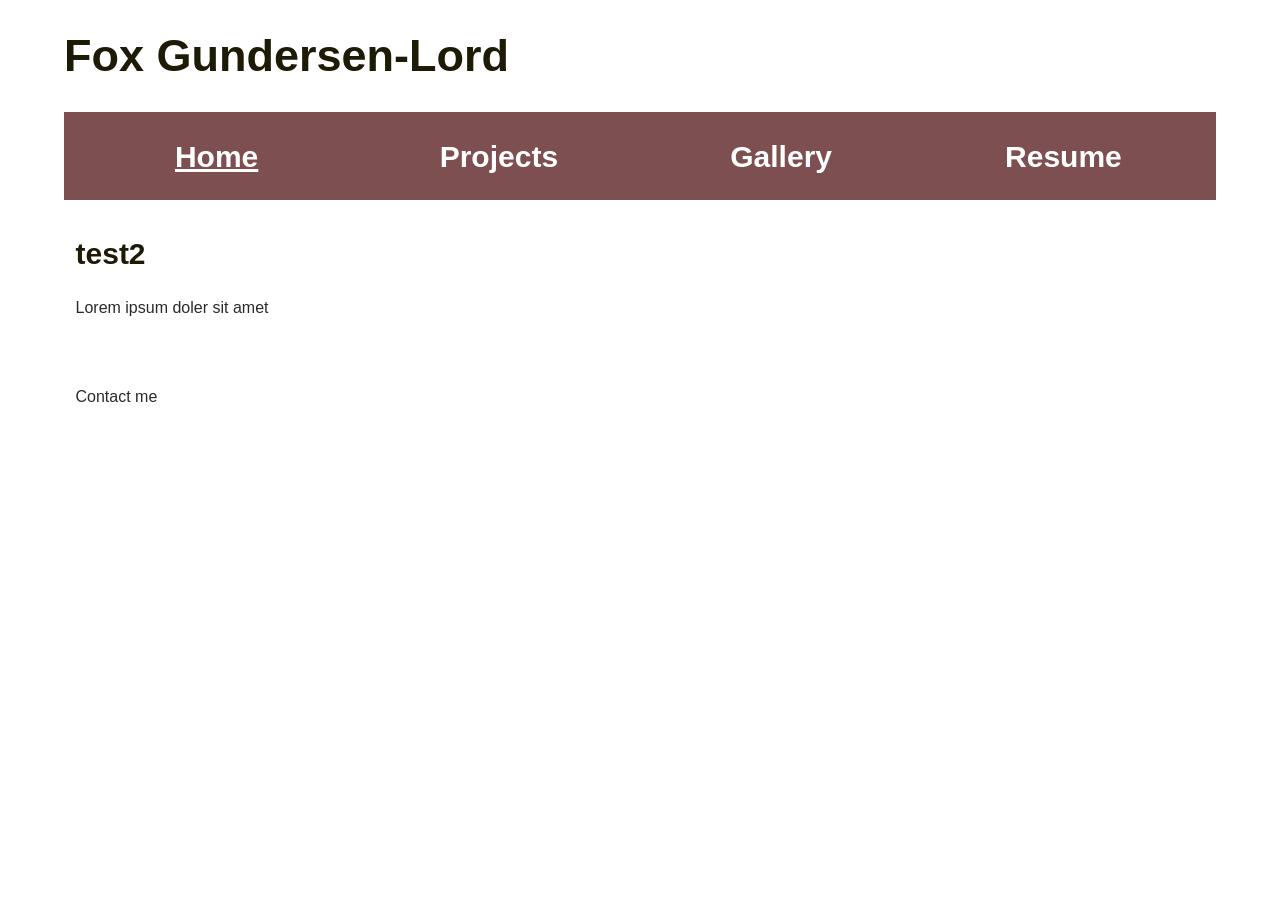
==== home/index.html @ d6d43409 "fixed bugs rofl" ====
<!doctype html>
<html lang=en-US>
  <head>
    <meta charset="utf-8" />
    <link rel="stylesheet" href="../style.css" />
  </head>
  <body>
    <header>
      <h1>Fox Gundersen-Lord</h1>
    </header>
    <nav>
      <ul>
        <li><span class="currentPage"><a href="#">home</a></span></li>
        <li><a href="#">projects</a></li>
        <li><a href="#">gallery</a></li>
        <li><a href="#">resume</a></li>
      </ul>
    </nav>
    <main>
      <article>
        <h2>test2</h2>
        <p>Lorem ipsum doler sit amet</p>
      </article>
    </main>
    <footer>
      <p>Contact me</p>  
    </footer>
  </body>
</html>
---- style.css ----
/* || General setup */

html, body {
  margin: 0;
  padding: 0;
}

html {
  font-size: 10px;
  background-color: #ffffff;
}

body {
  width: 90%;
  margin: 0 auto;
}

/* || typography */

h1, h2, h3 {
  font-family: 'Helvetica', Ariel, sans-serif;
  color: #1d1a05;
  text-align: left;
}

p, input, li {
  font-family: 'Helvetica';
  color: #2a2a2a;
}

h1 {
  font-size: 4.5rem;
}

h2 {
  font-size: 3rem;
}

h3 {
  font-size: 2.2rem;
}

p, li {
  font-size: 1.6rem;
  line-height: 1.5;
}

/* || header layout */

nav, article, aside, footer {
  padding: 1%;
}

nav {
  height: 65px;
  background-color: #7d4f50;
  display: flex;
  margin-bottom: 0px;
}

nav ul {
  padding: 0;
  list-style-type: none;
  flex: 2;
  display: flex;
}

nav li {
  display: inline;
  text-align: center;
  flex: 1;
}

nav a {
  display: inline-block;
  font-size: 3rem;
  text-transform: capitalize;
  text-decoration: none;
  font-family: "Helvetica Neue", Arial, sans-serif;
  font-weight: bold;
  color: white;
}

nav form {
  flex: 1;
  display: flex;
  align-items: center;
  height: 100%;
  padding: 0 2em;
}

input {
  font-size: 1.6rem;
  height: 32px;
}

input[type="search"] {
  flex: 3;
}

input[type="submit"] {
  flex: 1;
  margin-left: 1rem;
  background: #333;
  border: 0;
  color: white;
}

/* || main layout */

main {
  display: flex;
}

article {
  flex: 4;
}

aside {
  flex: 1;
  margin-left: 10px;
  background-color: #ff80ff;
}

aside li {
  padding-bottom: 10px;
}

.currentPage a {
  text-decoration-line: underline;
}

footer {
  margin-top: 10px;
}
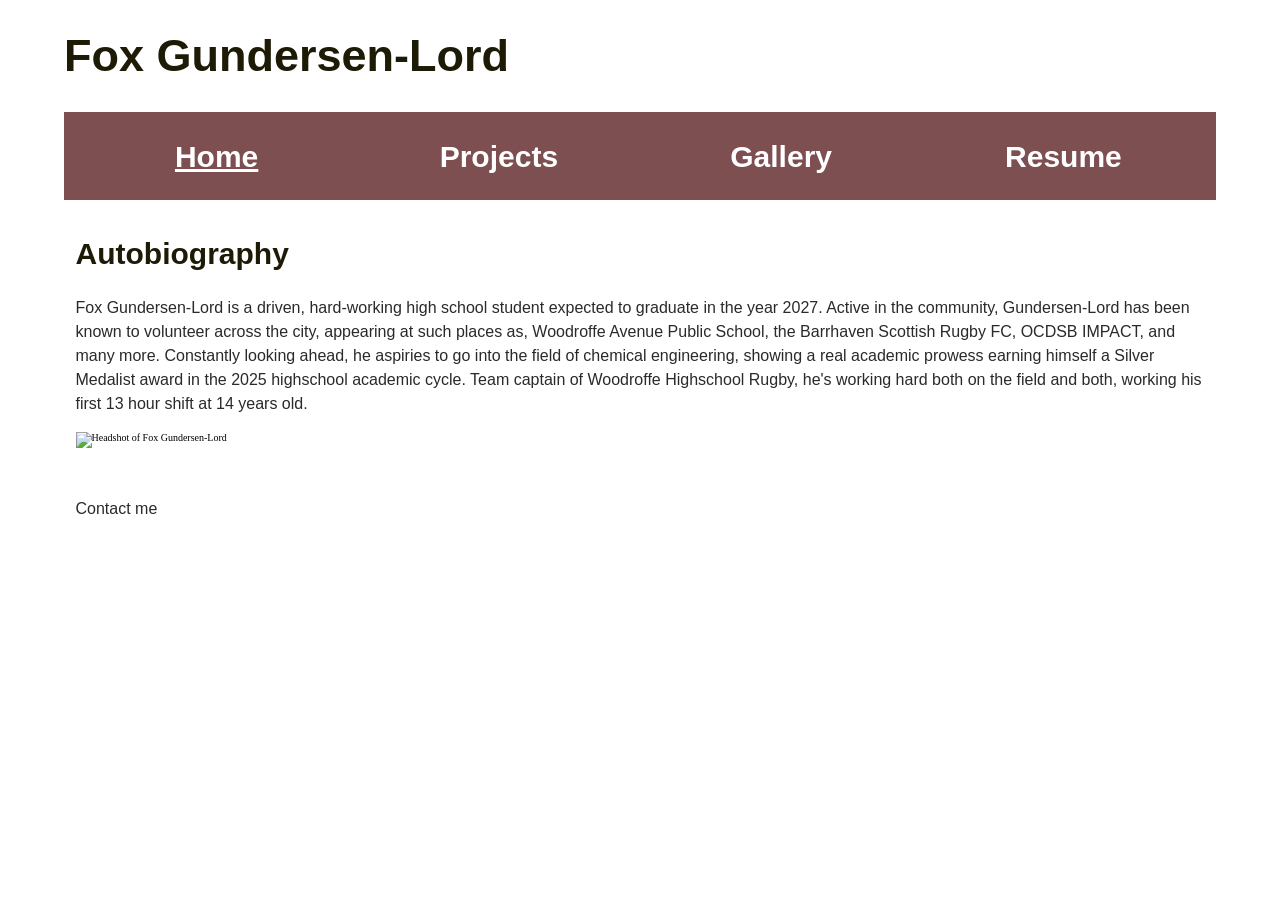
==== commit c2ce735d: "Updated homepage to add autobiography" ====
--- a/home/index.html
+++ b/home/index.html
@@ -18,8 +18,8 @@
     </nav>
     <main>
       <article>
-        <h2>test2</h2>
-        <p>Lorem ipsum doler sit amet</p>
+        <h2>Autobiography</h2>
+        <div class=autobiography><p>Fox Gundersen-Lord is a driven, hard-working high school student expected to graduate in the year 2027. Active in the community, Gundersen-Lord has been known to volunteer across the city, appearing at such places as, Woodroffe Avenue Public School, the Barrhaven Scottish Rugby FC, OCDSB IMPACT, and many more. Constantly looking ahead, he aspiries to go into the field of chemical engineering, showing a real academic prowess earning himself a Silver Medalist award in the 2025 highschool academic cycle. Team captain of Woodroffe Highschool Rugby, he's working hard both on the field and both, working his first 13 hour shift at 14 years old.</p><img src=/headshot.png alt="Headshot of Fox Gundersen-Lord" height=400 width=300 /></div>
       </article>
     </main>
     <footer>
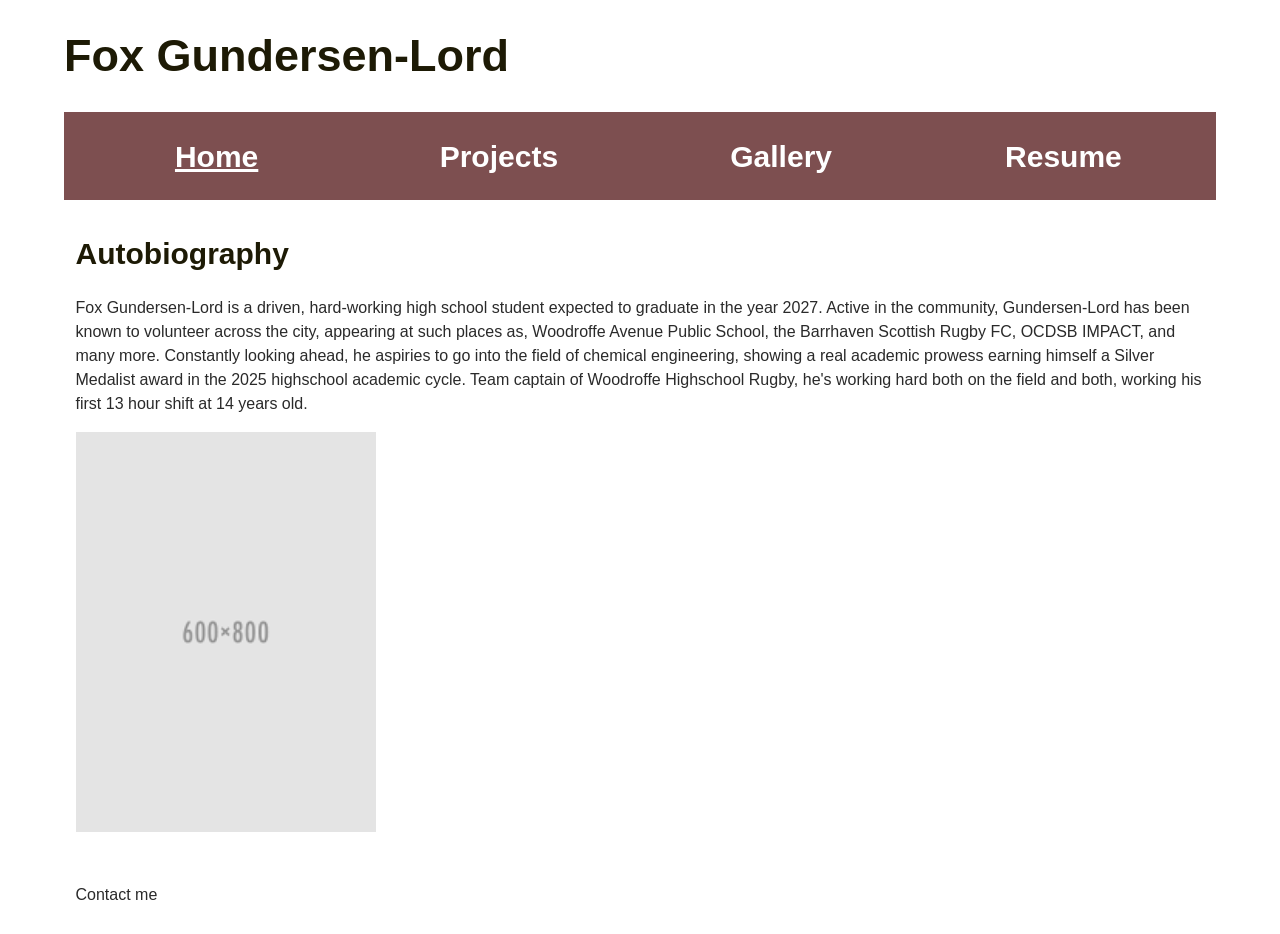
==== commit b85ed74b: "updated homepage" ====
--- a/home/index.html
+++ b/home/index.html
@@ -10,16 +10,27 @@
     </header>
     <nav>
       <ul>
-        <li><span class="currentPage"><a href="#">home</a></span></li>
-        <li><a href="#">projects</a></li>
-        <li><a href="#">gallery</a></li>
-        <li><a href="#">resume</a></li>
+        <li><span class="currentPage"><a href="../home/">home</a></span></li>
+        <li><a href="../projects/">projects</a></li>
+        <li><a href="../gallery/">gallery</a></li>
+        <li><a href="../resume/">resume</a></li>
       </ul>
     </nav>
     <main>
       <article>
         <h2>Autobiography</h2>
-        <div class=autobiography><p>Fox Gundersen-Lord is a driven, hard-working high school student expected to graduate in the year 2027. Active in the community, Gundersen-Lord has been known to volunteer across the city, appearing at such places as, Woodroffe Avenue Public School, the Barrhaven Scottish Rugby FC, OCDSB IMPACT, and many more. Constantly looking ahead, he aspiries to go into the field of chemical engineering, showing a real academic prowess earning himself a Silver Medalist award in the 2025 highschool academic cycle. Team captain of Woodroffe Highschool Rugby, he's working hard both on the field and both, working his first 13 hour shift at 14 years old.</p><img src=/headshot.png alt="Headshot of Fox Gundersen-Lord" height=400 width=300 /></div>
+        <div class=autobiography>
+            <p>
+                Fox Gundersen-Lord is a driven, hard-working high school student expected to graduate in the year 2027. Active
+                 in the community, Gundersen-Lord has been known to volunteer across the city, appearing at such places as, 
+                 Woodroffe Avenue Public School, the Barrhaven Scottish Rugby FC, OCDSB IMPACT, and many more. Constantly 
+                 looking ahead, he aspiries to go into the field of chemical engineering, showing a real academic prowess 
+                 earning himself a Silver Medalist award in the 2025 highschool academic cycle. Team captain of Woodroffe 
+                 Highschool Rugby, he's working hard both on the field and both, working his first 13 hour shift at 14 years 
+                 old.
+            </p>
+            <img src="./headshot.png" alt="Headshot of Fox Gundersen-Lord" height=400 width=300 />
+        </div>
       </article>
     </main>
     <footer>
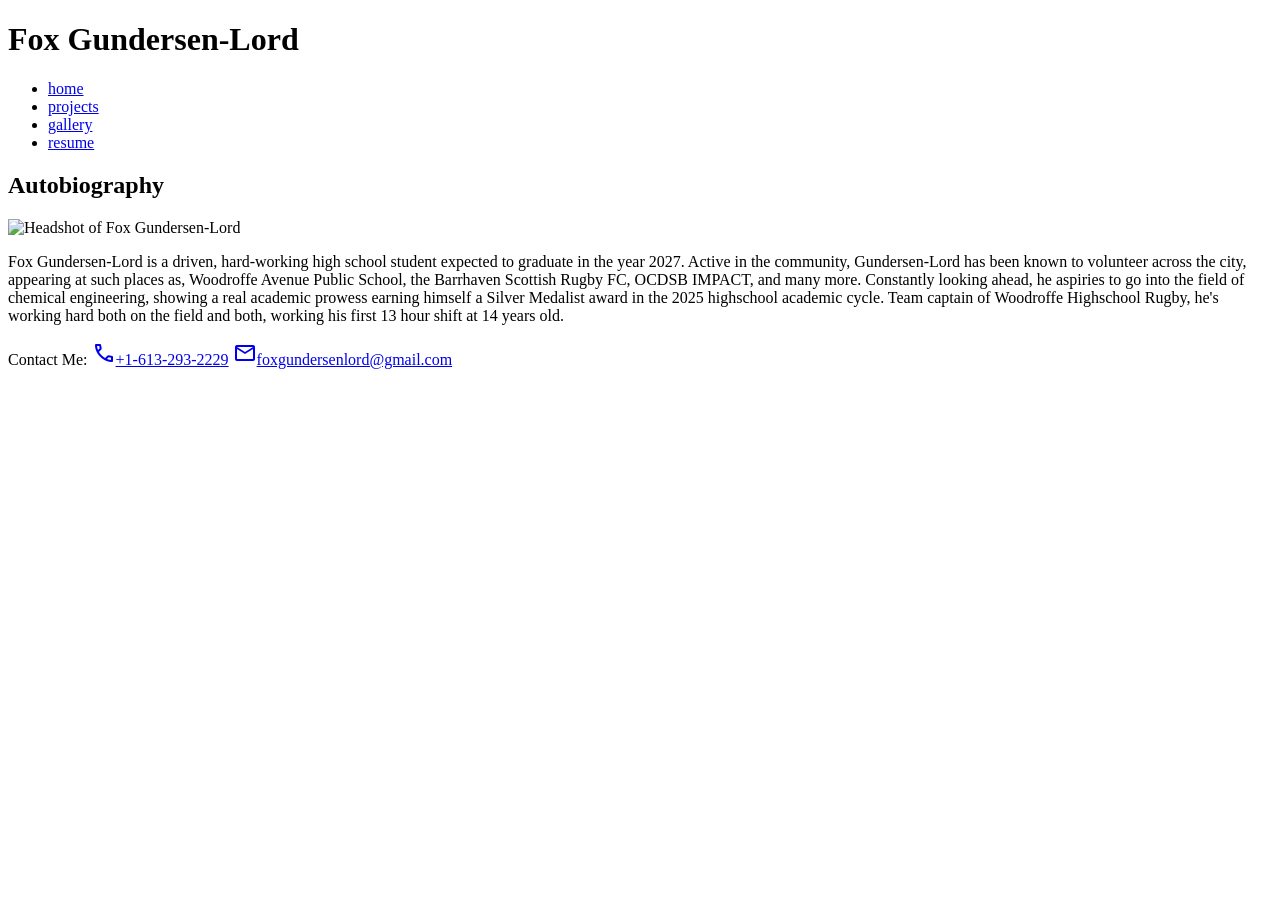
==== commit ba33e2b6: "style updates" ====
--- a/home/index.html
+++ b/home/index.html
@@ -2,7 +2,8 @@
 <html lang=en-US>
   <head>
     <meta charset="utf-8" />
-    <link rel="stylesheet" href="../style.css" />
+    <link rel="stylesheet" href="style.css" />
+    <link rel="stylesheet" href="https://fonts.googleapis.com/css2?family=Material+Symbols+Outlined:opsz,wght,FILL,GRAD@20..48,100..700,0..1,-50..200" />
   </head>
   <body>
     <header>
@@ -10,7 +11,7 @@
     </header>
     <nav>
       <ul>
-        <li><span class="currentPage"><a href="../home/">home</a></span></li>
+        <li><span class="currentPage"><a href="../home">home</a></span></li>
         <li><a href="../projects/">projects</a></li>
         <li><a href="../gallery/">gallery</a></li>
         <li><a href="../resume/">resume</a></li>
@@ -19,22 +20,14 @@
     <main>
       <article>
         <h2>Autobiography</h2>
-        <div class=autobiography>
-            <p>
-                Fox Gundersen-Lord is a driven, hard-working high school student expected to graduate in the year 2027. Active
-                 in the community, Gundersen-Lord has been known to volunteer across the city, appearing at such places as, 
-                 Woodroffe Avenue Public School, the Barrhaven Scottish Rugby FC, OCDSB IMPACT, and many more. Constantly 
-                 looking ahead, he aspiries to go into the field of chemical engineering, showing a real academic prowess 
-                 earning himself a Silver Medalist award in the 2025 highschool academic cycle. Team captain of Woodroffe 
-                 Highschool Rugby, he's working hard both on the field and both, working his first 13 hour shift at 14 years 
-                 old.
-            </p>
-            <img src="./headshot.png" alt="Headshot of Fox Gundersen-Lord" height=400 width=300 />
-        </div>
+        <div class=autobiography><img src=/headshot.png alt="Headshot of Fox Gundersen-Lord" height=400 width=300 /><p>Fox Gundersen-Lord is a driven, hard-working high school student expected to graduate in the year 2027. Active in the community, Gundersen-Lord has been known to volunteer across the city, appearing at such places as, Woodroffe Avenue Public School, the Barrhaven Scottish Rugby FC, OCDSB IMPACT, and many more. Constantly looking ahead, he aspiries to go into the field of chemical engineering, showing a real academic prowess earning himself a Silver Medalist award in the 2025 highschool academic cycle. Team captain of Woodroffe Highschool Rugby, he's working hard both on the field and both, working his first 13 hour shift at 14 years old.</p></div>
       </article>
     </main>
     <footer>
-      <p>Contact me</p>  
+      <p>Contact Me: 
+        <a href="tel:+16132932229"><span class=material-symbols-outlined>Call</span>+1-613-293-2229</a>
+        <a href="mailto:foxgundersenlord@gmail.com"><span class=material-symbols-outlined>Email</span>foxgundersenlord@gmail.com</a>
+      </p>
     </footer>
   </body>
 </html>
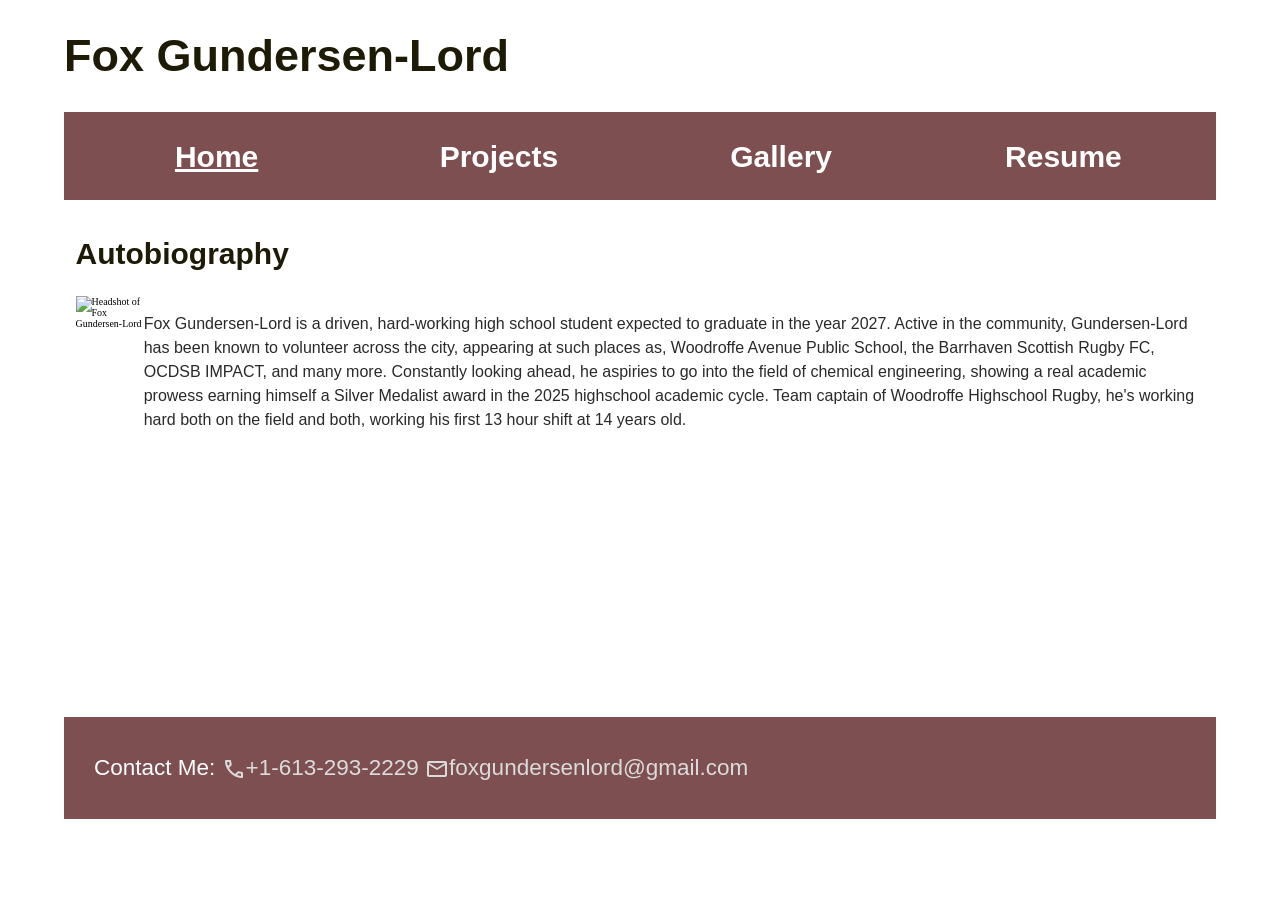
==== commit d4fc06e3: "fixed broken css href" ====
--- a/home/index.html
+++ b/home/index.html
@@ -2,7 +2,7 @@
 <html lang=en-US>
   <head>
     <meta charset="utf-8" />
-    <link rel="stylesheet" href="style.css" />
+    <link rel="stylesheet" href="../style.css" />
     <link rel="stylesheet" href="https://fonts.googleapis.com/css2?family=Material+Symbols+Outlined:opsz,wght,FILL,GRAD@20..48,100..700,0..1,-50..200" />
   </head>
   <body>
--- a/style.css
+++ b/style.css
@@ -0,0 +1,165 @@
+/* || General setup */
+
+html, body {
+  margin: 0;
+  padding: 0;
+}
+
+html {
+  font-size: 10px;
+  background-color: #ffffff;
+}
+
+body {
+  width: 90%;
+  margin: 0 auto;
+}
+
+/* || typography */
+
+h1, h2, h3 {
+  font-family: 'Helvetica', Ariel, sans-serif;
+  color: #1d1a05;
+  text-align: left;
+}
+
+p, input, li {
+  font-family: "Helvetica Neue", Arial, sans-serif;
+  color: #2a2a2a;
+}
+
+h1 {
+  font-size: 4.5rem;
+}
+
+h2 {
+  font-size: 3rem;
+}
+
+h3 {
+  font-size: 2.2rem;
+}
+
+p, li {
+  font-size: 1.6rem;
+  line-height: 1.5;
+}
+
+p, h1, h2, h3, li, a, span: {
+  font-family: Inter, Roboto, 'Helvetica Neue', 'Arial Nova', 'Nimbus Sans', Arial, sans-serif;
+  font-weight: normal;
+}
+
+a: {
+  text-transform: none;
+  text-decoration: none;
+  color: inherit;
+}
+
+/* || header layout */
+
+nav, article, aside, footer {
+  padding: 1%;
+}
+
+nav {
+  height: 65px;
+  background-color: #7d4f50;
+  display: flex;
+  margin-bottom: 0px;
+}
+
+nav ul {
+  padding: 0;
+  list-style-type: none;
+  flex: 2;
+  display: flex;
+}
+
+nav li {
+  display: inline;
+  text-align: center;
+  flex: 1;
+}
+
+nav a {
+  display: inline-block;
+  font-size: 3rem;
+  text-transform: capitalize;
+  text-decoration: none;
+  font-weight: bold;
+  color: white;
+}
+
+nav form {
+  flex: 1;
+  display: flex;
+  align-items: center;
+  height: 100%;
+  padding: 0 2em;
+}
+
+input {
+  font-size: 1.6rem;
+  height: 32px;
+}
+
+input[type="search"] {
+  flex: 3;
+}
+
+input[type="submit"] {
+  flex: 1;
+  margin-left: 1rem;
+  background: #333;
+  border: 0;
+  color: white;
+}
+
+/* || main layout */
+
+main {
+  display: flex;
+}
+
+article {
+  flex: 4;
+}
+
+aside {
+  flex: 1;
+  margin-left: 10px;
+  background-color: #ff80ff;
+}
+
+aside li {
+  padding-bottom: 10px;
+}
+
+.currentPage a {
+  text-decoration-line: underline;
+}
+
+footer {
+  margin-top: 10px;
+  padding-left: 30px;
+  background: #7d4f50;
+}
+
+footer p {
+  font-size: 2.25rem;
+  color: white;
+}
+
+footer a {
+  text-decoration: none;
+  color: #dbdbdb;
+}
+
+.material-symbols-outlined {
+  vertical-align: middle;
+}
+
+.autobiography {
+  display: flex;
+}
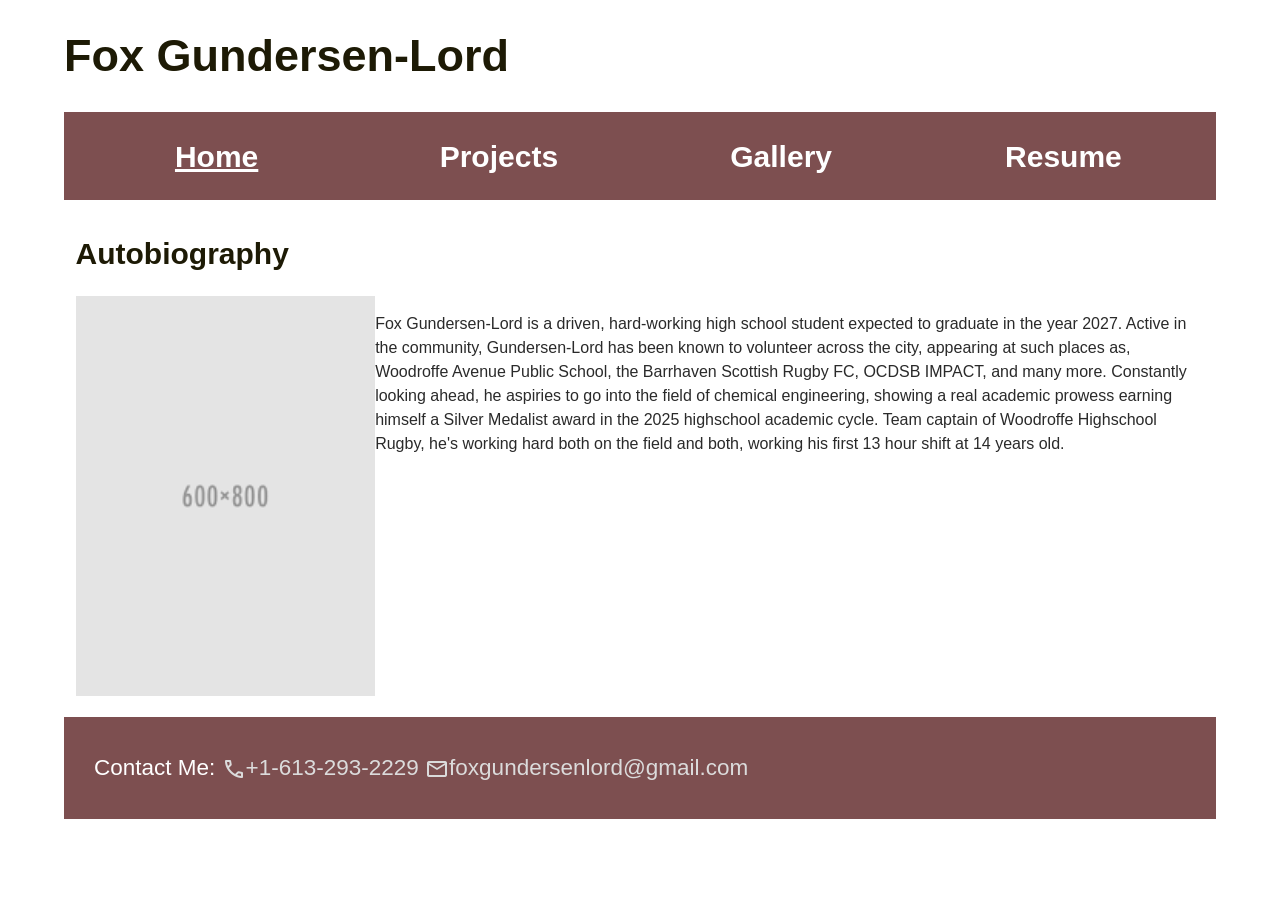
==== commit 87d622a5: "acbdefg" ====
--- a/home/index.html
+++ b/home/index.html
@@ -20,7 +20,7 @@
     <main>
       <article>
         <h2>Autobiography</h2>
-        <div class=autobiography><img src=/headshot.png alt="Headshot of Fox Gundersen-Lord" height=400 width=300 /><p>Fox Gundersen-Lord is a driven, hard-working high school student expected to graduate in the year 2027. Active in the community, Gundersen-Lord has been known to volunteer across the city, appearing at such places as, Woodroffe Avenue Public School, the Barrhaven Scottish Rugby FC, OCDSB IMPACT, and many more. Constantly looking ahead, he aspiries to go into the field of chemical engineering, showing a real academic prowess earning himself a Silver Medalist award in the 2025 highschool academic cycle. Team captain of Woodroffe Highschool Rugby, he's working hard both on the field and both, working his first 13 hour shift at 14 years old.</p></div>
+        <div class=autobiography><img src="./headshot.png" alt="Headshot of Fox Gundersen-Lord" height=400 width=300 /><p>Fox Gundersen-Lord is a driven, hard-working high school student expected to graduate in the year 2027. Active in the community, Gundersen-Lord has been known to volunteer across the city, appearing at such places as, Woodroffe Avenue Public School, the Barrhaven Scottish Rugby FC, OCDSB IMPACT, and many more. Constantly looking ahead, he aspiries to go into the field of chemical engineering, showing a real academic prowess earning himself a Silver Medalist award in the 2025 highschool academic cycle. Team captain of Woodroffe Highschool Rugby, he's working hard both on the field and both, working his first 13 hour shift at 14 years old.</p></div>
       </article>
     </main>
     <footer>
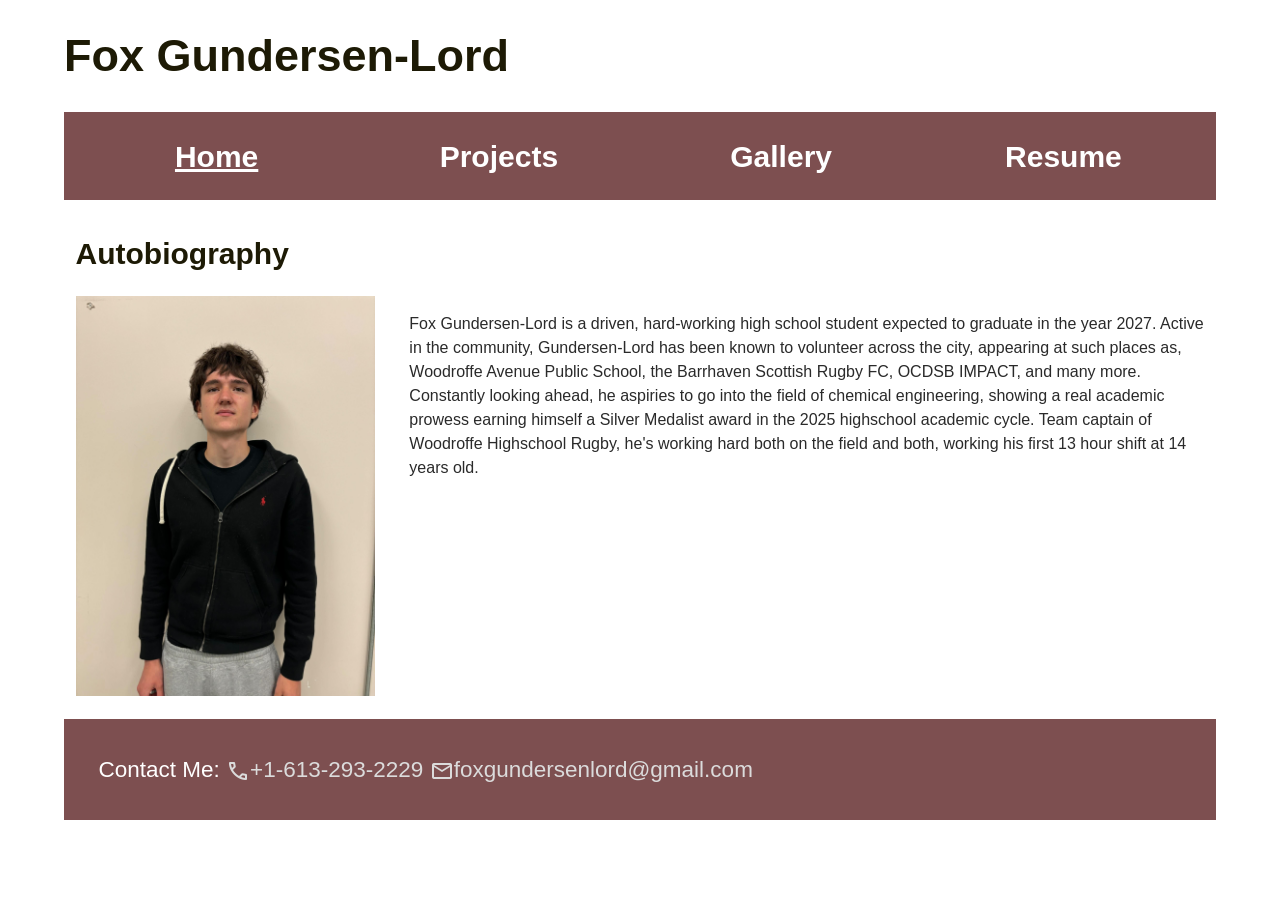
==== commit fdc6af3e: "Wrapped up the website" ====
--- a/home/index.html
+++ b/home/index.html
@@ -20,8 +20,7 @@
     <main>
       <article>
         <h2>Autobiography</h2>
-        <div class=autobiography><img src="./headshot.png" alt="Headshot of Fox Gundersen-Lord" height=400 width=300 /><p>Fox Gundersen-Lord is a driven, hard-working high school student expected to graduate in the year 2027. Active in the community, Gundersen-Lord has been known to volunteer across the city, appearing at such places as, Woodroffe Avenue Public School, the Barrhaven Scottish Rugby FC, OCDSB IMPACT, and many more. Constantly looking ahead, he aspiries to go into the field of chemical engineering, showing a real academic prowess earning himself a Silver Medalist award in the 2025 highschool academic cycle. Team captain of Woodroffe Highschool Rugby, he's working hard both on the field and both, working his first 13 hour shift at 14 years old.</p></div>
-      </article>
+        <div class=autobiography><img src="./headshot.jpeg" alt="Headshot of Fox Gundersen-Lord" height=400 width=300 /><p>Fox Gundersen-Lord is a driven, hard-working high school student expected to graduate in the year 2027. Active in the community, Gundersen-Lord has been known to volunteer across the city, appearing at such places as, Woodroffe Avenue Public School, the Barrhaven Scottish Rugby FC, OCDSB IMPACT, and many more. Constantly looking ahead, he aspiries to go into the field of chemical engineering, showing a real academic prowess earning himself a Silver Medalist award in the 2025 highschool academic cycle. Team captain of Woodroffe Highschool Rugby, he's working hard both on the field and both, working his first 13 hour shift at 14 years old.</p></div>
     </main>
     <footer>
       <p>Contact Me: 
--- a/style.css
+++ b/style.css
@@ -1,4 +1,7 @@
 /* || General setup */
+article img {
+  width: 100%;
+}
 
 html, body {
   margin: 0;
@@ -63,7 +66,7 @@
 }
 
 nav {
-  height: 65px;
+  height: 6.5%;
   background-color: #7d4f50;
   display: flex;
   margin-bottom: 0px;
@@ -128,12 +131,16 @@
 
 aside {
   flex: 1;
-  margin-left: 10px;
-  background-color: #ff80ff;
+  margin-left: 1%;
+  background-color: #7d4f50;
 }
 
 aside li {
-  padding-bottom: 10px;
+  padding-bottom: 1%;
+}
+
+aside h2 {
+  color: white;
 }
 
 .currentPage a {
@@ -141,9 +148,10 @@
 }
 
 footer {
-  margin-top: 10px;
-  padding-left: 30px;
+  margin-top: 1%;
+  padding-left: 3%;
   background: #7d4f50;
+  height: 6.5%;
 }
 
 footer p {
@@ -162,4 +170,212 @@
 
 .autobiography {
   display: flex;
+  gap: 3%;
+}
+
+/* Gallery */
+
+.gallery {
+  column-width: 250px; /* Sets the base width for columns */
+  column-gap: 10px;
+}
+
+.gallery img {
+  width: 100%; /* Images adjust to the column width */
+  margin-bottom: 10px;
+  display: block; /* Prevents unwanted bottom spacing */
+}
+
+/* || Portfolio additions */
+
+.section-divider {
+  border: none;
+  border-top: 1px solid #ddd;
+  margin: 4% 0;
+}
+
+.tagline {
+  font-size: 1.8rem;
+  color: #7d4f50;
+  font-style: italic;
+  margin-top: -1%;
+}
+
+.back-link {
+  display: inline-block;
+  font-size: 1.6rem;
+  margin-bottom: 2%;
+  color: #7d4f50;
+  font-weight: bold;
+  text-decoration: none;
+}
+
+/* Project index grid */
+
+.project-grid {
+  display: grid;
+  grid-template-columns: repeat(auto-fit, minmax(240px, 1fr));
+  gap: 3%;
+  margin-top: 3%;
+}
+
+.project-card {
+  border: 1px solid #ddd;
+  padding: 4%;
+  display: flex;
+  flex-direction: column;
+}
+
+.project-card h3 {
+  margin-top: 0;
+}
+
+.project-card .placeholder-img {
+  margin-bottom: 4%;
+}
+
+.view-link {
+  font-weight: bold;
+  color: #7d4f50;
+  text-decoration: none;
+  margin-top: auto;
+}
+
+/* Image / media placeholders the user will swap out */
+
+.placeholder-img {
+  background: repeating-linear-gradient(45deg, #f4f1ea, #f4f1ea 10px, #e8e4dc 10px, #e8e4dc 20px);
+  border: 1px dashed #999;
+  color: #666;
+  display: flex;
+  align-items: center;
+  justify-content: center;
+  text-align: center;
+  font-size: 1.4rem;
+  min-height: 160px;
+  padding: 5%;
+}
+
+.bts-grid {
+  display: grid;
+  grid-template-columns: repeat(auto-fit, minmax(200px, 1fr));
+  gap: 3%;
+  margin: 3% 0;
+}
+
+.bts-grid figure {
+  margin: 0;
+}
+
+.bts-grid figcaption {
+  font-size: 1.4rem;
+  color: #555;
+  margin-top: 1%;
+}
+
+/* STAR write-up */
+
+.star-list {
+  margin: 3% 0;
+}
+
+.star-list dt {
+  font-weight: bold;
+  color: #7d4f50;
+  font-size: 1.8rem;
+  margin-top: 3%;
+}
+
+.star-list dd {
+  margin: 1% 0 0 0;
+}
+
+/* Tech stack tags */
+
+.tech-stack {
+  list-style: none;
+  display: flex;
+  flex-wrap: wrap;
+  gap: 1.5%;
+  padding: 0;
+  margin: 3% 0;
+}
+
+.tech-stack li {
+  background: #7d4f50;
+  color: white;
+  padding: 0.8% 2%;
+  font-size: 1.4rem;
+}
+
+/* Callouts (e.g. collaboration / challenge highlights) */
+
+.callout {
+  background: #fdeefd;
+  border-left: 4px solid #7d4f50;
+  padding: 3%;
+  margin: 4% 0;
+}
+
+.callout h4 {
+  margin-top: 0;
+  color: #7d4f50;
+}
+
+/* Generic placeholder text the user should replace */
+
+.placeholder-text {
+  color: #888;
+  font-style: italic;
+}
+
+.result-link {
+  margin-top: 3%;
+  font-size: 1.6rem;
+}
+
+.more-projects ul {
+  list-style: none;
+  padding: 0;
+}
+
+.more-projects li {
+  margin-bottom: 2%;
+}
+
+.code-block {
+  background: #1d1a05;
+  color: #f4f1ea;
+  font-family: 'Courier New', monospace;
+  padding: 3%;
+  overflow-x: auto;
+  font-size: 1.4rem;
+  line-height: 1.6;
+  white-space: pre;
+}
+
+/* Resume */
+
+.resume-section {
+  margin-bottom: 5%;
+}
+
+.resume-section h3 {
+  border-bottom: 2px solid #7d4f50;
+  padding-bottom: 1%;
+}
+
+.resume-entry {
+  margin-bottom: 3%;
+}
+
+.resume-entry .meta {
+  color: #888;
+  font-size: 1.4rem;
+  font-style: italic;
+  margin-left: 1%;
+}
+
+figure img {
+  width: 100%;
 }
